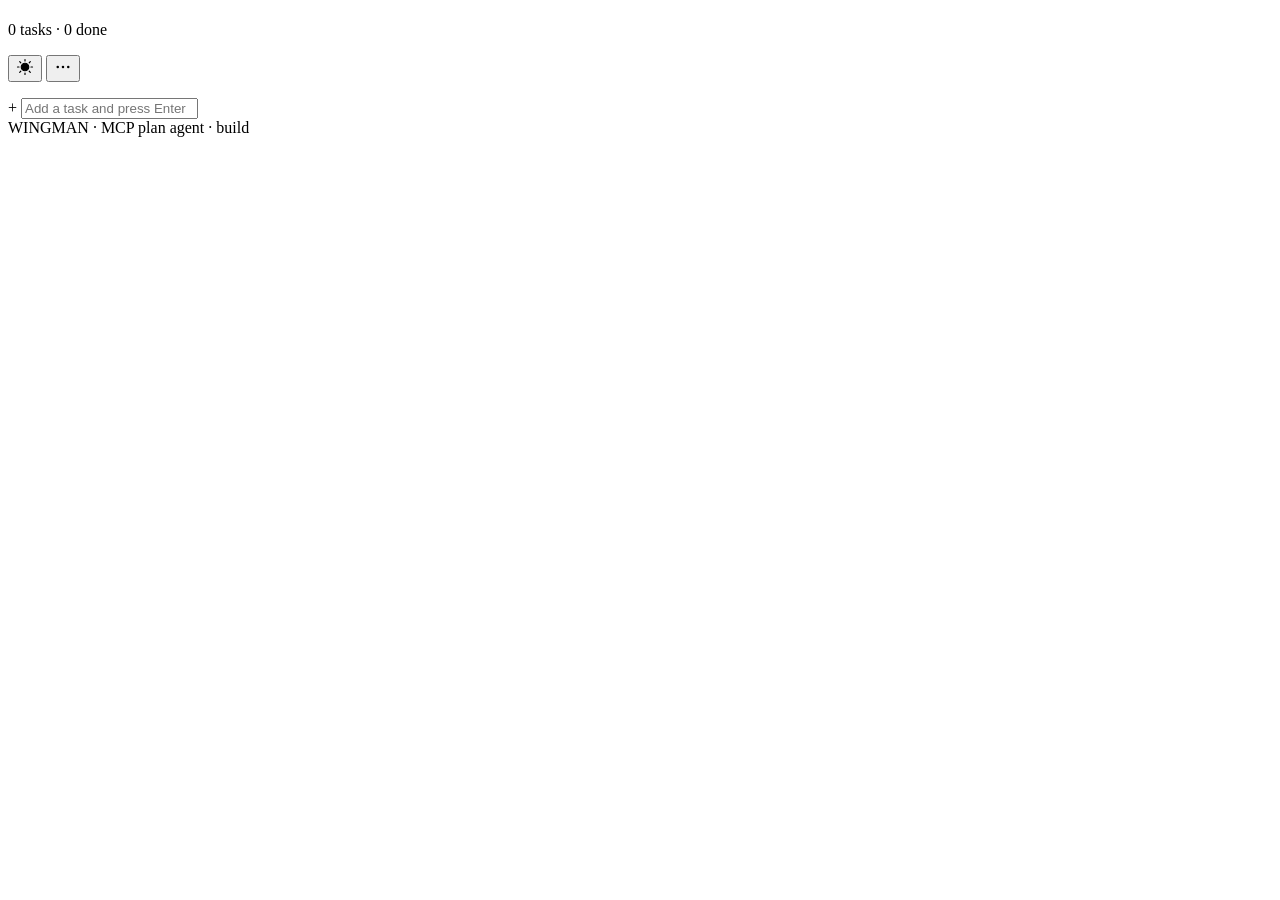
==== src/wingman/ui/static/index.html @ 6dc2b007 "Initial commit: Wingman v0.1.0" ====
<!doctype html>
<html lang="en" data-theme="auto">
<head>
<meta charset="utf-8">
<meta name="viewport" content="width=device-width,initial-scale=1">
<meta http-equiv="Content-Security-Policy"
      content="default-src 'self' 'unsafe-inline'; script-src 'self' 'unsafe-inline'; style-src 'self' 'unsafe-inline'; img-src 'self' data:; connect-src 'self';">
<title>Wingman</title>
<style>/*__WINGMAN_CSS__*/</style>
</head>
<body>
  <div id="stage" class="stage" data-plan="">
    <header class="header">
      <div class="title-block">
        <h1 class="title" data-role="title" contenteditable="false" spellcheck="false"></h1>
        <p class="subtitle" data-role="subtitle">0 tasks &middot; 0 done</p>
      </div>
      <div class="header-actions">
        <button class="icon-btn" data-role="theme-toggle" aria-label="Toggle theme">
          <svg viewBox="0 0 24 24" width="18" height="18" aria-hidden="true">
            <path fill="currentColor" d="M12 4V2m0 20v-2m8-8h2M2 12h2m13.66-5.66l1.42-1.42M4.92 19.08l1.42-1.42m0-11.32L4.92 4.92m14.16 14.16l-1.42-1.42M12 7a5 5 0 1 0 0 10 5 5 0 0 0 0-10z"
                  stroke="currentColor" stroke-width="1.6" fill="none" stroke-linecap="round"/>
          </svg>
        </button>
        <button class="icon-btn" data-role="menu-toggle" aria-label="More actions">
          <svg viewBox="0 0 24 24" width="18" height="18" aria-hidden="true">
            <circle cx="5" cy="12" r="1.7" fill="currentColor"/>
            <circle cx="12" cy="12" r="1.7" fill="currentColor"/>
            <circle cx="19" cy="12" r="1.7" fill="currentColor"/>
          </svg>
        </button>
        <div class="menu" data-role="menu" hidden>
          <button data-action="rename"><span class="mi">&#9998;</span> Rename plan</button>
          <button data-action="clear-completed"><span class="mi">&#9003;</span> Clear completed</button>
          <button data-action="clear-all" class="menu-disabled" disabled aria-disabled="true" title="Coming in v0.2"><span class="mi">&#128465;</span> Clear all tasks</button>
          <button data-action="export" class="menu-disabled" disabled aria-disabled="true" title="Coming in v0.2"><span class="mi">&#128229;</span> Export as markdown</button>
          <div class="menu-divider"></div>
          <button data-action="delete-plan" class="danger menu-disabled" disabled aria-disabled="true" title="Coming in v0.2"><span class="mi">&#128465;</span> Delete plan</button>
        </div>
      </div>
    </header>

    <section class="progress-card" data-role="progress" hidden>
      <div class="progress-top">
        <div class="progress-counts">
          <span class="progress-done" data-role="p-done">0</span>
          <span class="progress-total" data-role="p-total">of 0</span>
        </div>
        <div class="progress-pct"><span data-role="p-pct">0</span>% complete</div>
      </div>
      <div class="progress-bar"><div class="progress-fill" data-role="p-fill"></div></div>
      <div class="progress-pills">
        <span class="pill pill-done"><b data-role="pill-done">0</b> done</span>
        <span class="pill pill-progress"><b data-role="pill-progress">0</b> in&nbsp;progress</span>
        <span class="pill pill-pending"><b data-role="pill-pending">0</b> pending</span>
      </div>
    </section>

    <ul class="task-list" data-role="task-list"></ul>

    <section class="empty-state" data-role="empty" hidden>
      <div class="empty-icon">
        <svg viewBox="0 0 24 24" width="24" height="24" aria-hidden="true">
          <path d="M20.24 12.24a6 6 0 0 0-8.49-8.49L5 10.5V19h8.5z M16 8L2 22 M17.5 15H9"
                stroke="currentColor" stroke-width="1.6" fill="none"
                stroke-linecap="round" stroke-linejoin="round"/>
        </svg>
      </div>
      <h2 class="empty-title">Nothing here yet</h2>
      <p class="empty-text">Wingman keeps a plan you and Claude can both edit during this conversation. Ask Claude to add tasks, or type one below to begin.</p>
      <button class="primary-btn" data-action="build-from-chat">Build from our conversation &rarr;</button>
      <div class="empty-divider"><span>or type below</span></div>
    </section>

    <form class="add-form" data-role="add-form" autocomplete="off">
      <span class="add-plus" aria-hidden="true">+</span>
      <input type="text" class="add-input" data-role="add-input"
             placeholder="Add a task and press Enter" maxlength="2000" />
      <button type="submit" class="add-submit" data-role="add-submit" aria-label="Add task" hidden>
        <svg viewBox="0 0 24 24" width="14" height="14" aria-hidden="true">
          <path d="M5 12h13M13 6l6 6-6 6" stroke="currentColor" stroke-width="2"
                fill="none" stroke-linecap="round" stroke-linejoin="round"/>
        </svg>
      </button>
    </form>

    <footer class="footer">
      <span class="brand" data-role="brand">WINGMAN &middot; MCP plan agent &middot; build <!--__WINGMAN_BUILD__--></span>
      <span class="status" data-role="status"></span>
    </footer>
  </div>

  <script>/*__WINGMAN_MCP_SDK__*/</script>
  <script>/*__WINGMAN_SORTABLE__*/</script>
  <script>/*__WINGMAN_JS__*/</script>
</body>
</html>
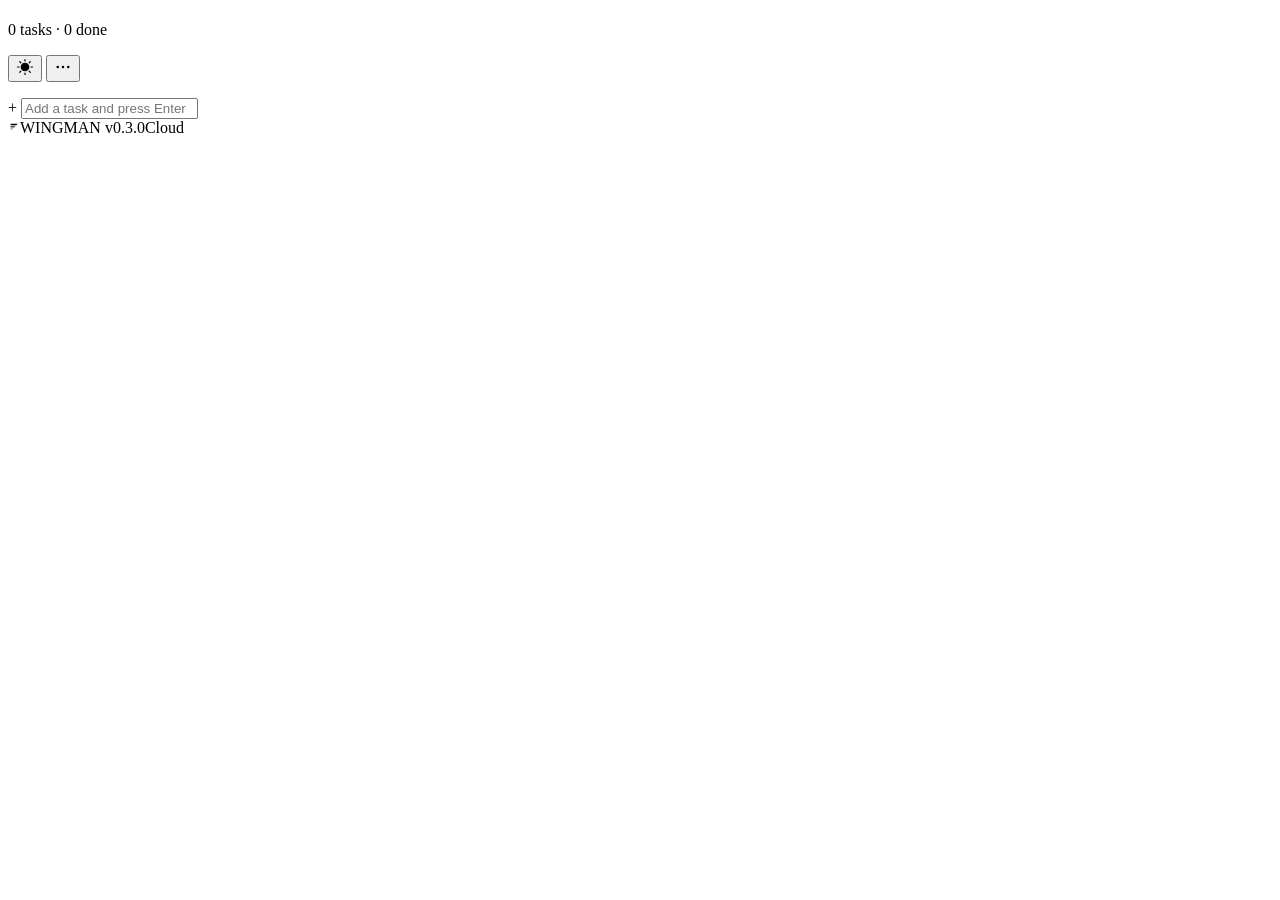
==== commit 0a115030: "Panel v2: bolder interactions, Manifest logo, MCP server icon Interactions (Fable): - Bottom-sheet p" ====
--- a/src/wingman/ui/static/index.html
+++ b/src/wingman/ui/static/index.html
@@ -6,12 +6,19 @@
 <meta http-equiv="Content-Security-Policy"
       content="default-src 'self' 'unsafe-inline'; script-src 'self' 'unsafe-inline'; style-src 'self' 'unsafe-inline'; img-src 'self' data:; connect-src 'self';">
 <title>Wingman</title>
+<link rel="icon" type="image/svg+xml" href="data:image/svg+xml,%3Csvg xmlns='http://www.w3.org/2000/svg' viewBox='0 0 64 64'%3E%3Crect width='64' height='64' rx='14' fill='%230B111C'/%3E%3Cg fill='%23F5731F'%3E%3Cpath d='M14 15 H52 L44 23 H14 Z'/%3E%3Cpath d='M14 27 H40 L32 35 H14 Z' opacity='0.72'/%3E%3Cpath d='M14 39 H28 L20 47 H14 Z' opacity='0.44'/%3E%3C/g%3E%3C/svg%3E">
 <style>/*__WINGMAN_CSS__*/</style>
 </head>
 <body>
   <div id="stage" class="stage" data-plan="">
     <header class="header">
       <div class="title-block">
+        <button class="back-link" data-role="back-link" hidden aria-label="Back to all plans">
+          <svg viewBox="0 0 24 24" width="14" height="14" aria-hidden="true">
+            <path d="M15 18l-6-6 6-6" stroke="currentColor" stroke-width="2" fill="none" stroke-linecap="round"/>
+          </svg>
+          All plans
+        </button>
         <h1 class="title" data-role="title" contenteditable="false" spellcheck="false"></h1>
         <p class="subtitle" data-role="subtitle">0 tasks &middot; 0 done</p>
       </div>
@@ -29,13 +36,17 @@
             <circle cx="19" cy="12" r="1.7" fill="currentColor"/>
           </svg>
         </button>
+        <div class="menu-backdrop" data-role="menu-backdrop" hidden></div>
         <div class="menu" data-role="menu" hidden>
-          <button data-action="rename"><span class="mi">&#9998;</span> Rename plan</button>
-          <button data-action="clear-completed"><span class="mi">&#9003;</span> Clear completed</button>
-          <button data-action="clear-all" class="menu-disabled" disabled aria-disabled="true" title="Coming in v0.2"><span class="mi">&#128465;</span> Clear all tasks</button>
-          <button data-action="export" class="menu-disabled" disabled aria-disabled="true" title="Coming in v0.2"><span class="mi">&#128229;</span> Export as markdown</button>
+          <button data-action="all-plans"><span class="mi"><svg viewBox="0 0 24 24" width="16" height="16" aria-hidden="true"><path d="M19 12H5m6-6l-6 6 6 6" stroke="currentColor" stroke-width="1.8" fill="none" stroke-linecap="round" stroke-linejoin="round"/></svg></span> All plans</button>
           <div class="menu-divider"></div>
-          <button data-action="delete-plan" class="danger menu-disabled" disabled aria-disabled="true" title="Coming in v0.2"><span class="mi">&#128465;</span> Delete plan</button>
+          <button data-action="rename"><span class="mi"><svg viewBox="0 0 24 24" width="16" height="16" aria-hidden="true"><path d="M4 20h4L19 9a2.1 2.1 0 0 0-3-3L5 17zM13.5 7.5l3 3" stroke="currentColor" stroke-width="1.8" fill="none" stroke-linecap="round" stroke-linejoin="round"/></svg></span> Rename plan</button>
+          <button data-action="clear-completed"><span class="mi"><svg viewBox="0 0 24 24" width="16" height="16" aria-hidden="true"><circle cx="12" cy="12" r="8.5" stroke="currentColor" stroke-width="1.8" fill="none"/><path d="M8.5 12l2.4 2.4L15.5 9.8" stroke="currentColor" stroke-width="1.8" fill="none" stroke-linecap="round" stroke-linejoin="round"/></svg></span> Clear completed</button>
+          <button data-action="build-from-chat"><span class="mi"><svg viewBox="0 0 24 24" width="16" height="16" aria-hidden="true"><path d="M21 11.5a7.8 7.8 0 0 1-8.2 7.7 8.9 8.9 0 0 1-3.5-.7L4 20l1.6-4.3a7.4 7.4 0 0 1-1.1-4.2A7.8 7.8 0 0 1 12.7 3.8 7.8 7.8 0 0 1 21 11.5z" stroke="currentColor" stroke-width="1.8" fill="none" stroke-linecap="round" stroke-linejoin="round"/></svg></span> Build from conversation</button>
+          <button data-action="clear-all"><span class="mi"><svg viewBox="0 0 24 24" width="16" height="16" aria-hidden="true"><rect x="4.5" y="4.5" width="15" height="15" rx="3.5" stroke="currentColor" stroke-width="1.8" fill="none"/><path d="M9.5 9.5l5 5m0-5l-5 5" stroke="currentColor" stroke-width="1.8" fill="none" stroke-linecap="round"/></svg></span> Clear all tasks</button>
+          <button data-action="export"><span class="mi"><svg viewBox="0 0 24 24" width="16" height="16" aria-hidden="true"><path d="M12 15V4m0 0L8 8m4-4l4 4M5 15v3a2 2 0 0 0 2 2h10a2 2 0 0 0 2-2v-3" stroke="currentColor" stroke-width="1.8" fill="none" stroke-linecap="round" stroke-linejoin="round"/></svg></span> Export as markdown</button>
+          <div class="menu-divider"></div>
+          <button data-action="delete-plan" class="danger"><span class="mi"><svg viewBox="0 0 24 24" width="16" height="16" aria-hidden="true"><path d="M4.5 6.5h15m-11 0V5a1.5 1.5 0 0 1 1.5-1.5h4A1.5 1.5 0 0 1 15.5 5v1.5m-9 0l1 12A1.8 1.8 0 0 0 9.3 20.5h5.4a1.8 1.8 0 0 0 1.8-1.7l1-12.3" stroke="currentColor" stroke-width="1.8" fill="none" stroke-linecap="round" stroke-linejoin="round"/></svg></span> Delete plan</button>
         </div>
       </div>
     </header>
@@ -58,16 +69,20 @@
 
     <ul class="task-list" data-role="task-list"></ul>
 
+    <section class="picker-section" data-role="picker" hidden>
+      <ul class="picker-list" data-role="picker-list"></ul>
+    </section>
+
     <section class="empty-state" data-role="empty" hidden>
       <div class="empty-icon">
-        <svg viewBox="0 0 24 24" width="24" height="24" aria-hidden="true">
-          <path d="M20.24 12.24a6 6 0 0 0-8.49-8.49L5 10.5V19h8.5z M16 8L2 22 M17.5 15H9"
-                stroke="currentColor" stroke-width="1.6" fill="none"
+        <svg viewBox="0 0 24 24" width="26" height="26" aria-hidden="true">
+          <path d="M21 4L3 11.5l6.5 2.5L12 20l3-5.5L21 4z M9.5 14L21 4"
+                stroke="currentColor" stroke-width="1.7" fill="none"
                 stroke-linecap="round" stroke-linejoin="round"/>
         </svg>
       </div>
-      <h2 class="empty-title">Nothing here yet</h2>
-      <p class="empty-text">Wingman keeps a plan you and Claude can both edit during this conversation. Ask Claude to add tasks, or type one below to begin.</p>
+      <h2 class="empty-title">Clear runway</h2>
+      <p class="empty-text">No tasks on this plan yet. Wingman keeps a shared checklist you and Claude both edit as you work. Ask Claude for tasks, or add one below.</p>
       <button class="primary-btn" data-action="build-from-chat">Build from our conversation &rarr;</button>
       <div class="empty-divider"><span>or type below</span></div>
     </section>
@@ -85,7 +100,7 @@
     </form>
 
     <footer class="footer">
-      <span class="brand" data-role="brand">WINGMAN &middot; MCP plan agent &middot; build <!--__WINGMAN_BUILD__--></span>
+      <span class="brand" data-role="brand"><svg class="brand-mark" viewBox="0 0 64 64" width="12" height="12" aria-hidden="true"><g fill="currentColor"><path d="M14 15 H52 L44 23 H14 Z"/><path d="M14 27 H40 L32 35 H14 Z" opacity="0.72"/><path d="M14 39 H28 L20 47 H14 Z" opacity="0.44"/></g></svg>WINGMAN <span class="brand-ver">v0.3.0</span><span class="brand-badge">Cloud</span><span hidden data-role="build-diag">WINGMAN &middot; MCP plan agent &middot; build <!--__WINGMAN_BUILD__--></span></span>
       <span class="status" data-role="status"></span>
     </footer>
   </div>
